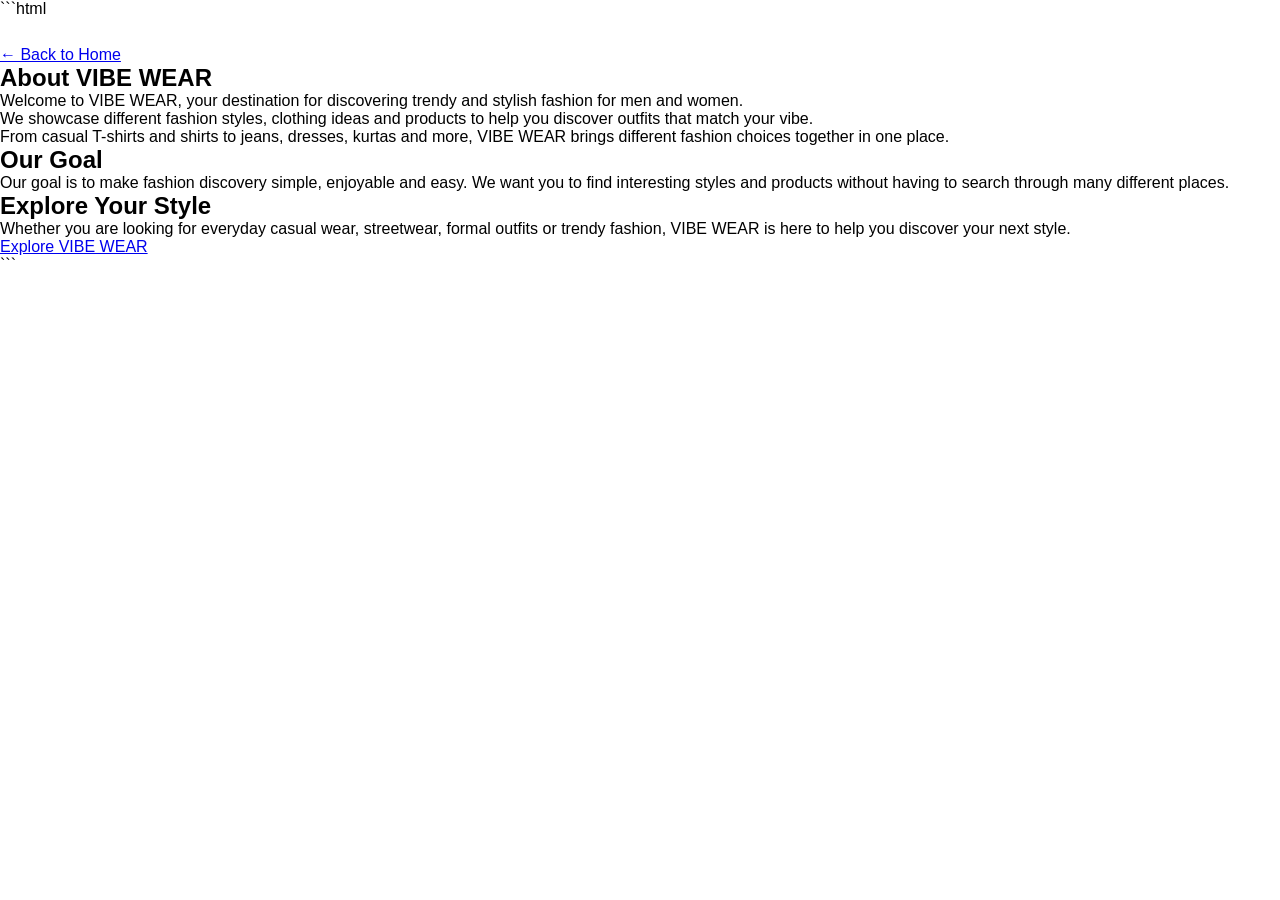
==== about.html @ 4ecae69e "Create about.html" ====
```html
<!DOCTYPE html>
<html lang="en">
<head>
    <meta charset="UTF-8">
    <meta name="viewport" content="width=device-width, initial-scale=1.0">

    <title>About Us | VIBE WEAR</title>
    <meta name="description" content="Learn more about VIBE WEAR, a fashion discovery website featuring trendy clothing and styles for men and women.">

    <link rel="stylesheet" href="style.css">
</head>

<body>

    <header>
        <div class="logo">VIBE WEAR</div>

        <a href="index.html">← Back to Home</a>
    </header>

    <main>

        <section class="about-page">
            <h1>About VIBE WEAR</h1>

            <p>
                Welcome to VIBE WEAR, your destination for discovering
                trendy and stylish fashion for men and women.
            </p>

            <p>
                We showcase different fashion styles, clothing ideas and
                products to help you discover outfits that match your vibe.
            </p>

            <p>
                From casual T-shirts and shirts to jeans, dresses, kurtas
                and more, VIBE WEAR brings different fashion choices together
                in one place.
            </p>

            <h2>Our Goal</h2>

            <p>
                Our goal is to make fashion discovery simple, enjoyable and
                easy. We want you to find interesting styles and products
                without having to search through many different places.
            </p>

            <h2>Explore Your Style</h2>

            <p>
                Whether you are looking for everyday casual wear, streetwear,
                formal outfits or trendy fashion, VIBE WEAR is here to help
                you discover your next style.
            </p>

            <a href="index.html">Explore VIBE WEAR</a>
        </section>

    </main>

</body>
</html>
```
---- style.css ----
* {
    margin: 0;
    padding: 0;
    box-sizing: border-box;
}

body {
    font-family: Arial, sans-serif;
}

/* Navbar */
.navbar {
    display: flex;
    align-items: center;
    justify-content: space-between;
    padding: 20px 60px;
    background-color: white;
}

/* Logo */
.logo {
    font-size: 24px;
    font-weight: bold;
    letter-spacing: 2px;
}

/* Navigation Links */
.nav-links {
    display: flex;
    gap: 35px;
    list-style: none;
}

.nav-links a {
    text-decoration: none;
    color: black;
    font-size: 16px;
}

/* Icons */
.nav-icons {
    display: flex;
    gap: 20px;
}

.nav-icons a {
    text-decoration: none;
    font-size: 20px;
}
/* Hero Section */
.hero {
    min-height: 80vh;
    display: flex;
    align-items: center;
    padding: 60px;
    background-image: url("hero.png");
    background-size: cover;
    background-position: center;
}

.hero-content {
    max-width: 550px;
}

.hero-subtitle {
    font-size: 14px;
    letter-spacing: 3px;
    margin-bottom: 20px;
}

.hero h1 {
    font-size: 60px;
    line-height: 1.1;
    margin-bottom: 20px;
}

.hero-description {
    font-size: 18px;
    margin-bottom: 30px;
}

.hero-buttons {
    display: flex;
    gap: 15px;
}

.btn {
    display: inline-block;
    padding: 14px 28px;
    background-color: black;
    color: white;
    text-decoration: none;
    font-size: 14px;
    font-weight: bold;
}
/* Shop By Category */

.categories {
    padding: 80px 60px;
    background-color: #F3EDE4;
}

.section-title {
    text-align: center;
    margin-bottom: 50px;
}

.section-title p {
    font-size: 13px;
    letter-spacing: 3px;
    margin-bottom: 10px;
}

.section-title h2 {
    font-size: 40px;
    margin-bottom: 10px;
}

.section-title span {
    font-size: 16px;
    color: #666;
}

.category-group {
    margin-bottom: 60px;
}

.category-group > h3 {
    font-size: 28px;
    margin-bottom: 25px;
}

.category-container {
    display: grid;
    grid-template-columns: repeat(4, 1fr);
    gap: 20px;
}

.category-card {
    height: 180px;
    position: relative;
    overflow: hidden;
    border-radius: 8px;
    transition: 0.3s;
}
.category-card::after {
    content: "";
    position: absolute;
    top: 0;
    left: 0;
    width: 100%;
    height: 100%;
    background: rgba(0, 0, 0, 0.35);
}

.category-card h4 {
    font-size: 22px;
    position: absolute;
    bottom: 20px;
    left: 25px;
    z-index: 2;
    color: white;
}

.category-card:hover {
    transform: translateY(-8px);
}

.category-card:hover img {
    transform: scale(1.08);
}

.category-card:hover::after {
    background: rgba(0, 0, 0, 0.5);
}
.category-card img {
    width: 100%;
    height: 100%;
    object-fit: cover;
    position: absolute;
    top: 0;
    left: 0;
    transition: 0.4s;
}

/* Trending Products */

.trending {
    padding: 80px 60px;
    background-color: #FAF8F4;
}

.product-container {
    display: grid;
    grid-template-columns: repeat(4, 1fr);
    gap: 25px;
    margin-top: 50px;
}

.product-card {
    background-color: #f8f8f8;
    border-radius: 8px;
    overflow: hidden;
    position: relative;
}

.product-image {
    width: 100%;
    height: 300px;
    overflow: hidden;
}

.product-image img {
    width: 100%;
    height: 100%;
    object-fit: cover;
}

.product-info {
    padding: 20px;
}

.product-category {
    font-size: 13px;
    color: #777;
    margin-bottom: 8px;
}

.product-info h3 {
    font-size: 20px;
    margin-bottom: 10px;
}

.product-price {
    font-size: 18px;
    font-weight: bold;
    margin-bottom: 15px;
}

.deal-btn {
    display: inline-block;
    padding: 10px 18px;
    background-color: black;
    color: white;
    text-decoration: none;
    font-size: 13px;
}
/* Men's Collection */

.men-collection {
    padding: 80px 60px;
    background-color:  #EAE5DE;
}

.men-product-container {
    display: grid;
    grid-template-columns: repeat(4, 1fr);
    gap: 25px;
    margin-top: 50px;
}

.men-product-card {
    background-color: white;
    border-radius: 8px;
    overflow: hidden;
}

.men-product-image {
    width: 100%;
    height: 300px;
    overflow: hidden;
}

.men-product-image img {
    width: 100%;
    height: 100%;
    object-fit: cover;
}

.men-product-info {
    padding: 20px;
}

.men-product-info h3 {
    font-size: 20px;
    margin-bottom: 10px;
}

.men-product-info p {
    font-size: 18px;
    font-weight: bold;
    margin-bottom: 15px;
}
/* Women's Collection */

.women-collection {
    padding: 80px 60px;
    background-color: #1C1C1C;
}

.women-product-container {
    display: grid;
    grid-template-columns: repeat(4, 1fr);
    gap: 25px;
    margin-top: 50px;
}

.women-product-card {
    background-color: #f8f8f8;
    border-radius: 8px;
    overflow: hidden;
}

.women-product-image {
    width: 100%;
    height: 300px;
    overflow: hidden;
}

.women-product-image img {
    width: 100%;
    height: 100%;
    object-fit: cover;
}

.women-product-info {
    padding: 20px;
}

.women-product-info h3 {
    font-size: 20px;
    margin-bottom: 10px;
}

.women-product-info p {
    font-size: 18px;
    font-weight: bold;
    margin-bottom: 15px;
}
/* Best Deals */

.best-deals {
    padding: 80px 60px;
    background-color: #f8f8f8;
}

.deal-container {
    display: grid;
    grid-template-columns: repeat(4, 1fr);
    gap: 25px;
    margin-top: 50px;
}

.deal-card {
    background-color: white;
    border-radius: 8px;
    overflow: hidden;
}

.deal-image {
    width: 100%;
    height: 300px;
    overflow: hidden;
}

.deal-image img {
    width: 100%;
    height: 100%;
    object-fit: cover;
}

.deal-info {
    padding: 20px;
}

.deal-category {
    font-size: 13px;
    color: #777;
    margin-bottom: 8px;
}

.deal-info h3 {
    font-size: 20px;
    margin-bottom: 10px;
}

.deal-price {
    font-size: 18px;
    font-weight: bold;
    margin-bottom: 15px;
}
/* Instagram Section */

.instagram {
    padding: 80px 60px;
    background-color: white;
    text-align: center;
}

.instagram-container {
    display: grid;
    grid-template-columns: repeat(4, 1fr);
    gap: 15px;
    margin-top: 50px;
}

.instagram-card {
    height: 280px;
    overflow: hidden;
    border-radius: 8px;
}

.instagram-card img {
    width: 100%;
    height: 100%;
    object-fit: cover;
}

.instagram-btn {
    display: inline-block;
    margin-top: 35px;
    padding: 14px 25px;
    background-color: black;
    color: white;
    text-decoration: none;
    font-size: 13px;
    font-weight: bold;
}
/* Footer */

.footer {
    background-color: #111;
    color: white;
    padding: 60px 60px 20px;
    text-align: center;
}

.footer-content h2 {
    font-size: 28px;
    letter-spacing: 3px;
    margin-bottom: 15px;
}

.footer-content > p {
    color: #aaa;
    margin-bottom: 30px;
}

.footer-links {
    display: flex;
    justify-content: center;
    gap: 30px;
}

.footer-links a {
    color: white;
    text-decoration: none;
    font-size: 14px;
}

.footer-bottom {
    margin-top: 40px;
    padding-top: 20px;
    border-top: 1px solid #333;
}

.footer-bottom p {
    color: #777;
    font-size: 13px;
}
/* Responsive Design */

/* Tablet */
@media (max-width: 900px) {

    .navbar {
        padding: 20px 30px;
    }

    .category-container,
    .product-container,
    .men-product-container,
    .women-product-container,
    .deal-container,
    .instagram-container {
        grid-template-columns: repeat(2, 1fr);
    }

    .hero {
        padding: 40px 30px;
    }

    .hero h1 {
        font-size: 45px;
    }

    .categories,
    .trending,
    .men-collection,
    .women-collection,
    .best-deals,
    .instagram {
        padding: 60px 30px;
    }
}


/* Mobile */
@media (max-width: 600px) {

    body {
        overflow-x: hidden;
    }

    .navbar {
        width: 100%;
        padding: 15px 10px;
        flex-direction: column;
        gap: 15px;
    }

    .logo {
        font-size: 22px;
        white-space: nowrap;
    }

    .nav-links {
        width: 100%;
        display: flex;
        gap: 10px;
        flex-wrap: wrap;
        justify-content: center;
    }

    .nav-links a {
        font-size: 14px;
    }

    .nav-icons {
    display: flex;
    gap: 15px;
    align-items: center;
    position: absolute;
    right: 15px;
    top: 15px;
}

    .hero {
        width: 100%;
        min-height: 70vh;
        padding: 30px 20px;
        overflow: hidden;
        background-position: 35% center;
    }

    .hero-content {
    width: 65%;
    max-width: 250px;
    position: relative;
    z-index: 2;
}

    .hero-subtitle {
    font-size: 11px;
    letter-spacing: 2px;
    margin-bottom: 12px;
}

    .hero h1 {
    font-size: 27px;
    line-height: 1.2;
    margin-bottom: 15px;
    white-space: normal;
}

    .hero-description {
    font-size: 13px;
    line-height: 1.5;
    margin-bottom: 20px;
    max-width: 190px;
}

    .hero-buttons {
        flex-direction: column;
        width: 180px;
    }

    .section-title h2 {
        font-size: 32px;
    }

    .categories,
    .trending,
    .men-collection,
    .women-collection,
    .best-deals,
    .instagram {
        padding: 50px 20px;
    }

    .category-container,
    .product-container,
    .men-product-container,
    .women-product-container,
    .deal-container,
    .instagram-container {
        grid-template-columns: 1fr;
    }

    .category-card {
        height: 200px;
    }

    .product-image,
    .men-product-image,
    .women-product-image,
    .deal-image {
        height: 350px;
    }

    .instagram-card {
        height: 300px;
    }

    .footer {
        padding: 50px 20px 20px;
    }

    .footer-links {
        flex-wrap: wrap;
        gap: 20px;
    }
}
/* Search Box */

.search-box {
    display: none;
    padding: 15px 60px;
    background-color: #f8f8f8;
    text-align: center;
}

.search-box input {
    width: 60%;
    padding: 12px 15px;
    border: 1px solid #ddd;
    border-radius: 5px;
    font-size: 15px;
    outline: none;
}
/* Wishlist Button */

.wishlist-btn {
    position: absolute;
    top: 15px;
    right: 15px;
    border: none;
    background-color: white;
    font-size: 20px;
    width: 40px;
    height: 40px;
    border-radius: 50%;
    cursor: pointer;
    z-index: 5;
}

.wishlist-btn:hover {
    transform: scale(1.1);
}

.wishlist-btn.active {
    background-color: black;
    color: white;
}
.men-product-card,
.women-product-card,
.deal-card {
    position: relative;
}
/* Wishlist Section */

.wishlist-section {
    padding: 80px 60px;
    background-color: #ffffff;
}

.wishlist-container {
    max-width: 1200px;
    margin: 40px auto 0;
    display: grid;
    grid-template-columns: repeat(4, 1fr);
    gap: 25px;
}

/* ================================
   CART SECTION
================================ */

.cart-section {
    width: 100%;
    padding: 80px 60px;
    background-color: #f8f8f8;
    box-sizing: border-box;
}

.cart-section .section-title {
    width: 100%;
    text-align: center;
}

.cart-container {
    width: 100%;
    max-width: 1200px;
    margin: 40px auto 0;
    display: grid;
    grid-template-columns: repeat(4, 1fr);
    gap: 25px;
    box-sizing: border-box;
}


/* Cart Product */

.cart-container .cart-product {
    width: 100%;
    min-width: 0;
    background-color: #ffffff;
    border-radius: 8px;
    overflow: hidden;
    position: relative;
    box-sizing: border-box;
}


/* Cart Image */

.cart-container .cart-product img {
    display: block;
    width: 100% !important;
    height: 300px !important;
    object-fit: cover;
    box-sizing: border-box;
}


/* Cart Information */

.cart-container .cart-product .product-info,
.cart-container .cart-product .men-product-info,
.cart-container .cart-product .women-product-info,
.cart-container .cart-product .deal-info {
    width: 100%;
    padding: 18px;
    box-sizing: border-box;
}


/* Hide Wishlist + Add Cart inside My Cart */

.cart-container .wishlist-btn,
.cart-container .cart-btn {
    display: none !important;
}


/* Remove Button */

.cart-container .remove-cart-btn {
    display: block;
    width: calc(100% - 30px);
    margin: 0 15px 15px;
    padding: 12px;
    border: none;
    background-color: black;
    color: white;
    font-size: 13px;
    cursor: pointer;
    box-sizing: border-box;
}

.cart-container .remove-cart-btn:hover {
    opacity: 0.8;
}


/* Tablet */

@media (max-width: 900px) {

    .cart-section {
        padding: 60px 30px;
    }

    .cart-container {
        grid-template-columns: repeat(2, 1fr);
    }

}


/* Mobile */

@media (max-width: 600px) {

    .cart-section {
        padding: 50px 20px;
    }

    .cart-container {
        grid-template-columns: 1fr;
    }

    .cart-container .cart-product img {
        height: 350px !important;
    }

}
/* Mobile Cart */

@media (max-width: 900px) {

    .cart-section {
        padding: 60px 30px;
    }

    .cart-container {
        grid-template-columns: repeat(2, 1fr);
    }

}


@media (max-width: 600px) {

    .cart-section {
        padding: 50px 20px;
    }

    .cart-container {
        grid-template-columns: 1fr;
    }

}

/* CART COUNT BADGE */

#cart-icon {
    position: relative;
}

#cart-count {
    position: absolute;
    top: -8px;
    right: -10px;
    background-color: black;
    color: white;
    width: 18px;
    height: 18px;
    border-radius: 50%;
    font-size: 11px;
    display: flex;
    align-items: center;
    justify-content: center;
}

/* WISHLIST COUNT BADGE */

#wishlist-icon {
    position: relative;
}

#wishlist-count {
    position: absolute;
    top: -8px;
    right: -10px;
    background-color: black;
    color: white;
    width: 18px;
    height: 18px;
    border-radius: 50%;
    font-size: 11px;
    display: flex;
    align-items: center;
    justify-content: center;
}

/* =========================================
   VIBE WEAR - PREMIUM LUXURY UI
   ========================================= */

/* Main Premium Backgrounds */
.categories {
    background: linear-gradient(135deg, #24211e, #151515);
    color: #ffffff;
}

.trending {
    background: linear-gradient(135deg, #181818, #242424);
    color: #ffffff;
}

.men-collection {
    background: linear-gradient(135deg, #211f1c, #121212);
    color: #ffffff;
}

.women-collection {
    background: linear-gradient(135deg, #181614, #0d0d0d);
    color: #ffffff;
}

.best-deals {
    background: linear-gradient(135deg, #29231d, #151515);
    color: #ffffff;
}

.instagram {
    background: linear-gradient(135deg, #211e1b, #111111);
    color: #ffffff;
}

/* Navbar */
.navbar {
    background: #111111;
}

.logo {
    color: #ffffff;
}

.nav-links a {
    color: #ffffff;
}

.nav-icons a {
    color: #ffffff;
}

/* Section Titles */
.section-title h2,
.section-title p,
.section-title span {
    color: #ffffff;
}

.category-group > h3 {
    color: #ffffff;
}

/* Product Cards */
.product-card,
.men-product-card,
.women-product-card,
.deal-card {
    background: #22201d;
    color: #ffffff;
    border: 1px solid rgba(255, 255, 255, 0.08);
    box-shadow: 0 12px 30px rgba(0, 0, 0, 0.25);
}

/* Product Text */
.product-info h3,
.men-product-info h3,
.women-product-info h3,
.deal-info h3 {
    color: #ffffff;
}

.product-category,
.deal-category {
    color: #aaa39a;
}

.product-price,
.men-product-info p,
.women-product-info p,
.deal-price {
    color: #e8d3ad;
}

/* Premium Buttons */
.btn,
.deal-btn,
.instagram-btn {
    background: #e8d3ad;
    color: #171717;
    border: none;
    transition: all 0.3s ease;
}

.btn:hover,
.deal-btn:hover,
.instagram-btn:hover {
    background: #ffffff;
    color: #111111;
    transform: translateY(-2px);
}

/* Wishlist Button */
.wishlist-btn {
    background: rgba(255, 255, 255, 0.92);
    color: #111111;
}

/* Search */
.search-box {
    background: #1b1b1b;
}

.search-box input {
    background: #242424;
    color: #ffffff;
    border: 1px solid #444;
}

/* Wishlist Section */
.wishlist-section {
    background: #171717;
    color: #ffffff;
}

/* Cart Section */
.cart-section {
    background: #1c1a18;
    color: #ffffff;
}

.cart-container .cart-product {
    background: #242220;
    color: #ffffff;
}

.cart-container .cart-product h3,
.cart-container .cart-product p {
    color: #ffffff;
}

/* Category Card Premium Effect */
.category-card {
    border: 1px solid rgba(255, 255, 255, 0.12);
    box-shadow: 0 15px 35px rgba(0, 0, 0, 0.3);
}

/* Premium Hover */
.product-card,
.men-product-card,
.women-product-card,
.deal-card,
.category-card {
    transition: transform 0.35s ease, box-shadow 0.35s ease;
}

.product-card:hover,
.men-product-card:hover,
.women-product-card:hover,
.deal-card:hover {
    transform: translateY(-6px);
    box-shadow: 0 18px 40px rgba(0, 0, 0, 0.4);
}

/* =========================================
   PREMIUM PRODUCT CARDS
   ========================================= */

.product-card,
.men-product-card,
.women-product-card,
.deal-card {
    border-radius: 14px;
    overflow: hidden;
    border: 1px solid rgba(232, 211, 173, 0.18);
    background: #211f1c;
    box-shadow: 0 10px 30px rgba(0, 0, 0, 0.28);
}

/* Product Images */
.product-image,
.men-product-image,
.women-product-image,
.deal-image {
    position: relative;
    overflow: hidden;
}

/* Smooth Image Zoom */
.product-image img,
.men-product-image img,
.women-product-image img,
.deal-image img {
    transition: transform 0.5s ease;
}

.product-card:hover .product-image img,
.men-product-card:hover .men-product-image img,
.women-product-card:hover .women-product-image img,
.deal-card:hover .deal-image img {
    transform: scale(1.05);
}

/* Product Information */
.product-info,
.men-product-info,
.women-product-info,
.deal-info {
    padding: 22px;
}

/* Product Name */
.product-info h3,
.men-product-info h3,
.women-product-info h3,
.deal-info h3 {
    font-size: 19px;
    letter-spacing: 0.3px;
}

/* Price */
.product-price,
.men-product-info p,
.women-product-info p,
.deal-price {
    color: #e8d3ad;
    font-size: 17px;
}

/* Deal Button */
.deal-btn {
    border-radius: 4px;
    padding: 11px 20px;
    letter-spacing: 0.5px;
}

/* Card Hover */
.product-card:hover,
.men-product-card:hover,
.women-product-card:hover,
.deal-card:hover {
    transform: translateY(-7px);
    border-color: rgba(232, 211, 173, 0.4);
    box-shadow: 0 18px 40px rgba(0, 0, 0, 0.45);
}

/* =========================================
   PREMIUM CATEGORY CARDS
   ========================================= */

.category-card {
    border-radius: 14px;
    overflow: hidden;
    border: 1px solid rgba(232, 211, 173, 0.15);
    box-shadow: 0 12px 30px rgba(0, 0, 0, 0.3);
    transition: all 0.4s ease;
}

/* Stronger Luxury Overlay */
.category-card::after {
    background: linear-gradient(
        to top,
        rgba(0, 0, 0, 0.75),
        rgba(0, 0, 0, 0.15)
    );
}

/* Category Image */
.category-card img {
    transition: transform 0.6s ease;
}

/* Category Name */
.category-card h4 {
    font-size: 21px;
    letter-spacing: 1px;
    text-transform: uppercase;
    bottom: 22px;
    left: 22px;
    z-index: 2;
}

/* Hover */
.category-card:hover {
    transform: translateY(-8px);
    border-color: rgba(232, 211, 173, 0.45);
    box-shadow: 0 20px 45px rgba(0, 0, 0, 0.45);
}

.category-card:hover img {
    transform: scale(1.08);
}

/* =========================================
   PREMIUM NAVBAR
   ========================================= */

.navbar {
    background: rgba(15, 15, 15, 0.96);
    border-bottom: 1px solid rgba(232, 211, 173, 0.12);
    box-shadow: 0 8px 25px rgba(0, 0, 0, 0.25);
}

/* Logo */
.logo {
    letter-spacing: 2px;
    font-weight: 700;
}

/* Navigation Links */
.nav-links a {
    position: relative;
    transition: color 0.3s ease;
}

/* Gold underline effect */
.nav-links a::after {
    content: "";
    position: absolute;
    left: 0;
    bottom: -6px;
    width: 0;
    height: 1px;
    background: #e8d3ad;
    transition: width 0.3s ease;
}

.nav-links a:hover {
    color: #e8d3ad;
}

.nav-links a:hover::after {
    width: 100%;
}

/* Navbar Icons */
.nav-icons a {
    transition: all 0.3s ease;
}

.nav-icons a:hover {
    color: #e8d3ad;
    transform: translateY(-2px);
}

/* =========================================
   PREMIUM HERO SECTION
   ========================================= */

.hero {
    position: relative;
    overflow: hidden;
}

/* Dark cinematic overlay */
.hero::after {
    content: "";
    position: absolute;
    inset: 0;
    background: linear-gradient(
        90deg,
        rgba(0, 0, 0, 0.78),
        rgba(0, 0, 0, 0.25),
        rgba(0, 0, 0, 0.05)
    );
    pointer-events: none;
}

/* Keep content above overlay */
.hero-content {
    position: relative;
    z-index: 2;
}

/* Small Collection Text */
.hero-subtitle {
    color: #e8d3ad;
    letter-spacing: 3px;
    font-size: 12px;
}

/* Main Heading */
.hero h1 {
    letter-spacing: 1px;
}

/* Description */
.hero-description {
    color: #d0cbc3;
}

/* Hero Buttons */
.hero-buttons .btn {
    border: 1px solid #e8d3ad;
    letter-spacing: 1px;
    transition: all 0.35s ease;
}

.hero-buttons .btn:hover {
    background: transparent;
    color: #e8d3ad;
    transform: translateY(-3px);
}

/* =========================================
   PREMIUM SECTION HEADINGS
   ========================================= */

.section-title {
    margin-bottom: 45px;
}

/* Main Heading */
.section-title h2 {
    font-size: 34px;
    font-weight: 600;
    letter-spacing: 1px;
    color: #ffffff;
}

/* Small Subtitle */
.section-title p {
    color: #aaa39a;
    font-size: 14px;
    letter-spacing: 1px;
}

/* Gold Accent Line */
.section-title::after {
    content: "";
    display: block;
    width: 45px;
    height: 2px;
    background: #e8d3ad;
    margin: 16px auto 0;
}

/* =========================================
   PREMIUM PRODUCT IMAGE EFFECT
   ========================================= */

.product-image img,
.men-product-image img,
.women-product-image img,
.deal-image img {
    transition: transform 0.6s ease, filter 0.6s ease;
}

/* Hover Image */
.product-card:hover img,
.men-product-card:hover img,
.women-product-card:hover img,
.deal-card:hover img {
    transform: scale(1.06);
    filter: brightness(1.05);
}

/* Image bottom fade */
.product-image::after,
.men-product-image::after,
.women-product-image::after,
.deal-image::after {
    content: "";
    position: absolute;
    left: 0;
    right: 0;
    bottom: 0;
    height: 35%;
    background: linear-gradient(
        to top,
        rgba(0, 0, 0, 0.25),
        transparent
    );
    pointer-events: none;
}

/* =========================================
   PREMIUM FOOTER
   ========================================= */

.footer {
    background: #0b0b0b;
    color: #ffffff;
    border-top: 1px solid rgba(232, 211, 173, 0.15);
    padding-top: 60px;
}

/* Footer Headings */
.footer h3,
.footer h4 {
    color: #ffffff;
    letter-spacing: 1px;
}

/* Footer Text */
.footer p {
    color: #aaa39a;
    line-height: 1.7;
}

/* Footer Links */
.footer a {
    color: #aaa39a;
    transition: all 0.3s ease;
}

.footer a:hover {
    color: #e8d3ad;
    padding-left: 4px;
}

/* Footer Bottom */
.footer-bottom {
    border-top: 1px solid rgba(255, 255, 255, 0.08);
    color: #777;
    margin-top: 40px;
    padding-top: 20px;
}

/* =========================================
   PREMIUM SEARCH BOX
   ========================================= */

.search-box {
    background: rgba(18, 18, 18, 0.98);
    border: 1px solid rgba(232, 211, 173, 0.18);
    border-radius: 10px;
    box-shadow: 0 15px 40px rgba(0, 0, 0, 0.45);
}

/* Search Input */
.search-box input {
    background: #22201d;
    color: #ffffff;
    border: 1px solid rgba(255, 255, 255, 0.12);
    border-radius: 6px;
    padding: 12px 15px;
    transition: all 0.3s ease;
}

/* Input Focus */
.search-box input:focus {
    outline: none;
    border-color: #e8d3ad;
    box-shadow: 0 0 0 2px rgba(232, 211, 173, 0.08);
}

/* Search Button */
.search-box button {
    background: #e8d3ad;
    color: #111111;
    border: none;
    border-radius: 6px;
    transition: all 0.3s ease;
}

.search-box button:hover {
    background: #ffffff;
    transform: translateY(-2px);
}

/* =========================================
   PREMIUM WISHLIST
   ========================================= */

.wishlist-section {
    background: linear-gradient(135deg, #171513, #0d0d0d);
    border-top: 1px solid rgba(232, 211, 173, 0.08);
}

/* Wishlist Heading */
.wishlist-section h2 {
    color: #ffffff;
    letter-spacing: 1px;
}

/* Wishlist Product Card */
.wishlist-section .product-card {
    background: #211f1c;
    border: 1px solid rgba(232, 211, 173, 0.15);
    border-radius: 14px;
    box-shadow: 0 12px 30px rgba(0, 0, 0, 0.35);
}

/* Wishlist Empty Message */
.wishlist-section p {
    color: #aaa39a;
}

/* Wishlist Button */
.wishlist-section .wishlist-btn {
    transition: all 0.3s ease;
}

.wishlist-section .wishlist-btn:hover {
    transform: scale(1.08);
}

/* =========================================
   PREMIUM CART
   ========================================= */

.cart-section {
    background: linear-gradient(135deg, #1c1a18, #0d0d0d);
    border-top: 1px solid rgba(232, 211, 173, 0.08);
}

/* Cart Container */
.cart-container {
    background: transparent;
}

/* Cart Product */
.cart-container .cart-product {
    background: #211f1c;
    border: 1px solid rgba(232, 211, 173, 0.15);
    border-radius: 14px;
    box-shadow: 0 12px 30px rgba(0, 0, 0, 0.35);
    transition: all 0.3s ease;
}

/* Cart Hover */
.cart-container .cart-product:hover {
    border-color: rgba(232, 211, 173, 0.35);
    transform: translateY(-3px);
}

/* Cart Product Name */
.cart-container .cart-product h3 {
    color: #ffffff;
    letter-spacing: 0.5px;
}

/* Cart Price */
.cart-container .cart-product p {
    color: #e8d3ad;
}

/* Cart Buttons */
.cart-container button {
    transition: all 0.3s ease;
}

.cart-container button:hover {
    transform: translateY(-2px);
}

/* =========================================
   PREMIUM INSTAGRAM SECTION
   ========================================= */

.instagram {
    background: linear-gradient(135deg, #211e1b, #0d0d0d);
    border-top: 1px solid rgba(232, 211, 173, 0.08);
}

/* Instagram Images */
.instagram img {
    transition: transform 0.5s ease, filter 0.5s ease;
}

.instagram img:hover {
    transform: scale(1.05);
    filter: brightness(1.08);
}

/* Instagram Button */
.instagram-btn {
    border: 1px solid #e8d3ad;
    letter-spacing: 1px;
    transition: all 0.35s ease;
}

.instagram-btn:hover {
    background: transparent;
    color: #e8d3ad;
    transform: translateY(-3px);
}

/* =========================================
   FINAL PREMIUM SPACING & POLISH
   ========================================= */

.categories,
.trending,
.men-collection,
.women-collection,
.best-deals,
.instagram {
    padding-top: 85px;
    padding-bottom: 85px;
}

/* Consistent section titles */
.section-title {
    margin-bottom: 50px;
}

/* Smooth section transition */
.categories,
.trending,
.men-collection,
.women-collection,
.best-deals,
.instagram {
    position: relative;
}

/* Premium subtle divider */
.trending,
.women-collection,
.instagram {
    border-top: 1px solid rgba(232, 211, 173, 0.06);
}

/* =========================================
   PRODUCT ACTION BUTTONS - FIX
   ========================================= */

.product-card,
.men-product-card,
.women-product-card,
.deal-card {
    position: relative;
}

.wishlist-btn {
    display: flex !important;
    align-items: center;
    justify-content: center;
    position: absolute;
    top: 12px;
    right: 12px;
    width: 42px;
    height: 42px;
    border: none;
    border-radius: 50%;
    font-size: 18px;
    cursor: pointer;
    z-index: 10;
}

.cart-btn {
    display: block !important;
    width: 100%;
    margin-top: 15px;
    padding: 12px 18px;
    border: 1px solid #e8d3ad;
    border-radius: 5px;
    background: #e8d3ad;
    color: #111111;
    font-size: 14px;
    font-weight: 600;
    cursor: pointer;
    transition: all 0.3s ease;
}

.cart-btn:hover {
    background: #ffffff;
    transform: translateY(-2px);
}

/* =========================================
   VIBE WEAR - PRODUCT ACTION BUTTON FIX
   ========================================= */

.product-card .wishlist-btn,
.men-product-card .wishlist-btn,
.women-product-card .wishlist-btn,
.deal-card .wishlist-btn {
    display: flex !important;
    visibility: visible !important;
    opacity: 1 !important;
    position: absolute !important;
    top: 12px;
    right: 12px;
    z-index: 999 !important;
    width: 42px;
    height: 42px;
    align-items: center;
    justify-content: center;
    border: none;
    border-radius: 50%;
    cursor: pointer;
}

.product-card .cart-btn,
.men-product-card .cart-btn,
.women-product-card .cart-btn,
.deal-card .cart-btn {
    display: block !important;
    visibility: visible !important;
    opacity: 1 !important;
    position: relative !important;
    z-index: 10 !important;
    width: 100%;
    margin-top: 15px;
    padding: 12px 18px;
    border: 1px solid #e8d3ad;
    border-radius: 5px;
    background: #e8d3ad;
    color: #111111;
    cursor: pointer;
}

/* MEN CATEGORIES - CIRCLE SINGLE ROW */

.categories .category-group:nth-of-type(2) .category-container {
    display: flex !important;
    flex-wrap: nowrap !important;
    gap: 28px !important;
    overflow-x: auto !important;
    justify-content: center;
    padding: 10px 5px 30px;
}

.categories .category-group:nth-of-type(2) .category-card {
    flex: 0 0 140px !important;
    width: 140px !important;
    height: 140px !important;
    border-radius: 50% !important;
    overflow: hidden;
}

.categories .category-group:nth-of-type(2) .category-card img {
    width: 100%;
    height: 100%;
    object-fit: cover;
}

.categories .category-group:nth-of-type(2) .category-card h4 {
    left: 0;
    right: 0;
    bottom: 0;
    text-align: center;
    font-size: 13px;
    padding: 12px 4px;
}

/* MOBILE */
@media (max-width: 600px) {

    .categories .category-group:nth-of-type(2) .category-container {
        justify-content: flex-start;
        gap: 18px !important;
    }

    .categories .category-group:nth-of-type(2) .category-card {
        flex: 0 0 110px !important;
        width: 110px !important;
        height: 110px !important;
    }

    .categories .category-group:nth-of-type(2) .category-card h4 {
        font-size: 11px;
        padding: 8px 2px;
    }
}

/* WOMEN CATEGORIES - CIRCLE SINGLE ROW */

.categories .category-group:nth-of-type(3) .category-container {
    display: flex !important;
    flex-wrap: nowrap !important;
    gap: 28px !important;
    overflow-x: auto !important;
    justify-content: center;
    padding: 10px 5px 30px;
}

.categories .category-group:nth-of-type(3) .category-card {
    flex: 0 0 140px !important;
    width: 140px !important;
    height: 140px !important;
    border-radius: 50% !important;
    overflow: hidden;
}

.categories .category-group:nth-of-type(3) .category-card img {
    width: 100%;
    height: 100%;
    object-fit: cover;
}

.categories .category-group:nth-of-type(3) .category-card h4 {
    left: 0;
    right: 0;
    bottom: 0;
    text-align: center;
    font-size: 13px;
    padding: 12px 4px;
}

/* WOMEN - MOBILE */

@media (max-width: 600px) {

    .categories .category-group:nth-of-type(3) .category-container {
        justify-content: flex-start;
        gap: 18px !important;
    }

    .categories .category-group:nth-of-type(3) .category-card {
        flex: 0 0 110px !important;
        width: 110px !important;
        height: 110px !important;
    }

    .categories .category-group:nth-of-type(3) .category-card h4 {
        font-size: 11px;
        padding: 8px 2px;
    }
}

/* WISHLIST - MOBILE FIX */

@media (max-width: 600px) {

    .wishlist-section {
        padding: 50px 20px;
    }

    .wishlist-container {
        grid-template-columns: repeat(2, 1fr) !important;
        gap: 15px !important;
    }

    .wishlist-container .product-image,
    .wishlist-container .men-product-image,
    .wishlist-container .women-product-image,
    .wishlist-container .deal-image {
        height: 220px !important;
    }

}

/* MOBILE - PRODUCTS IN ONE HORIZONTAL ROW */

@media (max-width: 600px) {

    .product-container,
    .men-product-container,
    .women-product-container,
    .deal-container {
        display: flex !important;
        flex-wrap: nowrap !important;
        overflow-x: auto !important;
        gap: 15px !important;
        justify-content: flex-start !important;
        padding-bottom: 15px;
    }

    .product-container > *,
    .men-product-container > *,
    .women-product-container > *,
    .deal-container > * {
        flex: 0 0 180px !important;
    }

}
/* INSTAGRAM - MOBILE SINGLE ROW */

@media (max-width: 600px) {

    .instagram-container {
        display: flex !important;
        flex-wrap: nowrap !important;
        overflow-x: auto !important;
        gap: 15px !important;
        justify-content: flex-start !important;
    }

    .instagram-container .instagram-item {
        flex: 0 0 150px !important;
        width: 150px !important;
    }

}
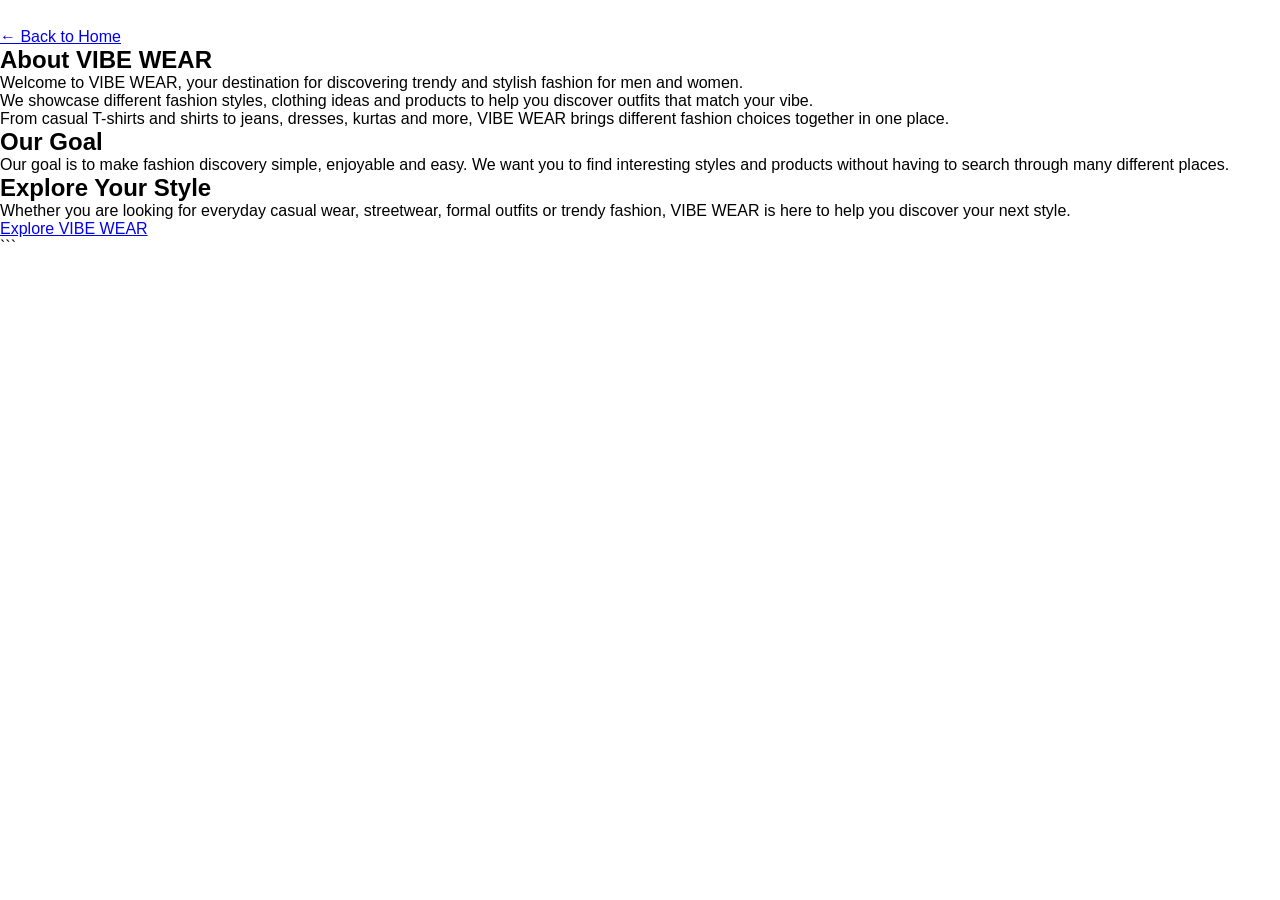
==== commit 8c78fcb1: "Update about.html" ====
--- a/about.html
+++ b/about.html
@@ -1,4 +1,3 @@
-```html
 <!DOCTYPE html>
 <html lang="en">
 <head>
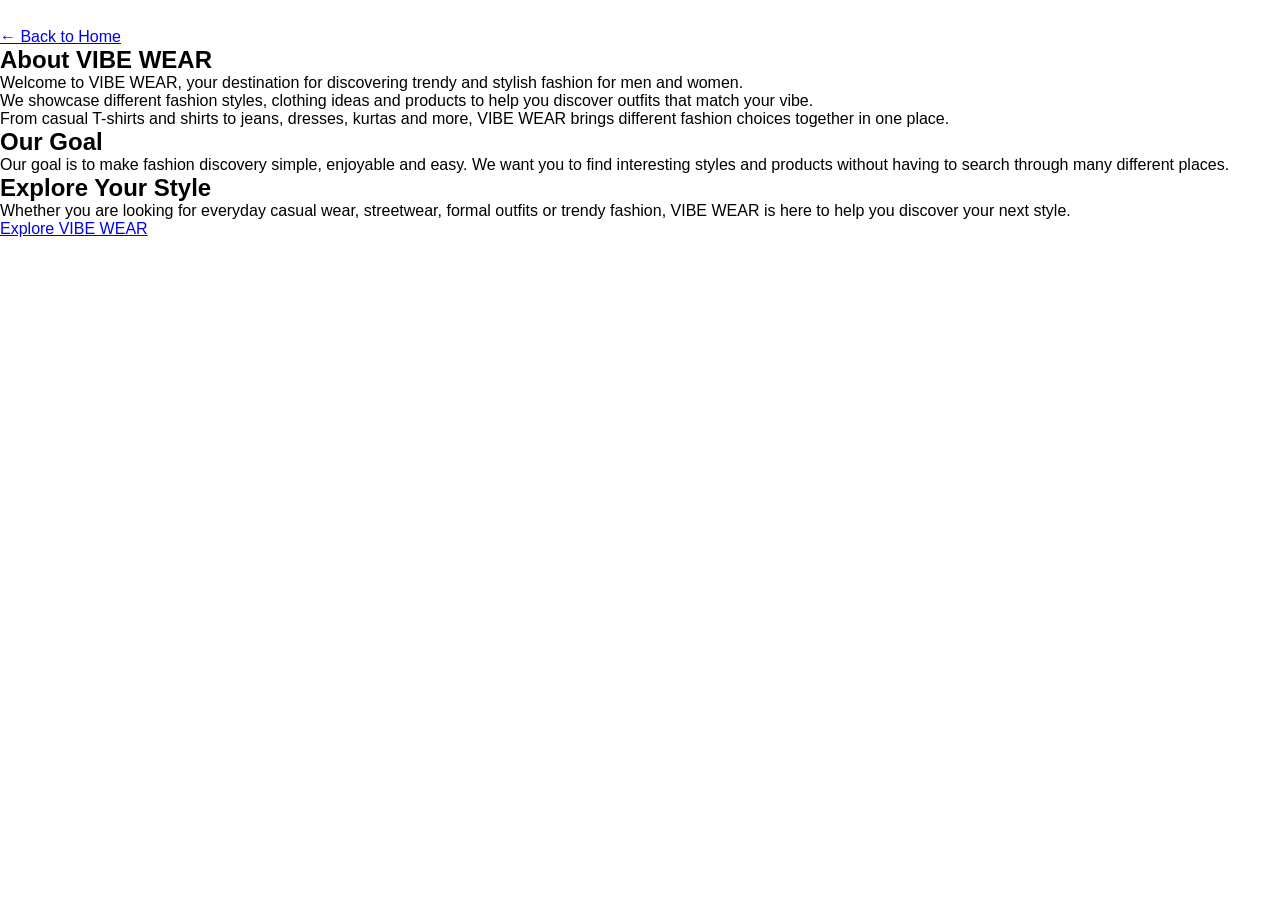
==== commit aa701a14: "Update about.html" ====
--- a/about.html
+++ b/about.html
@@ -62,4 +62,3 @@
 
 </body>
 </html>
-```
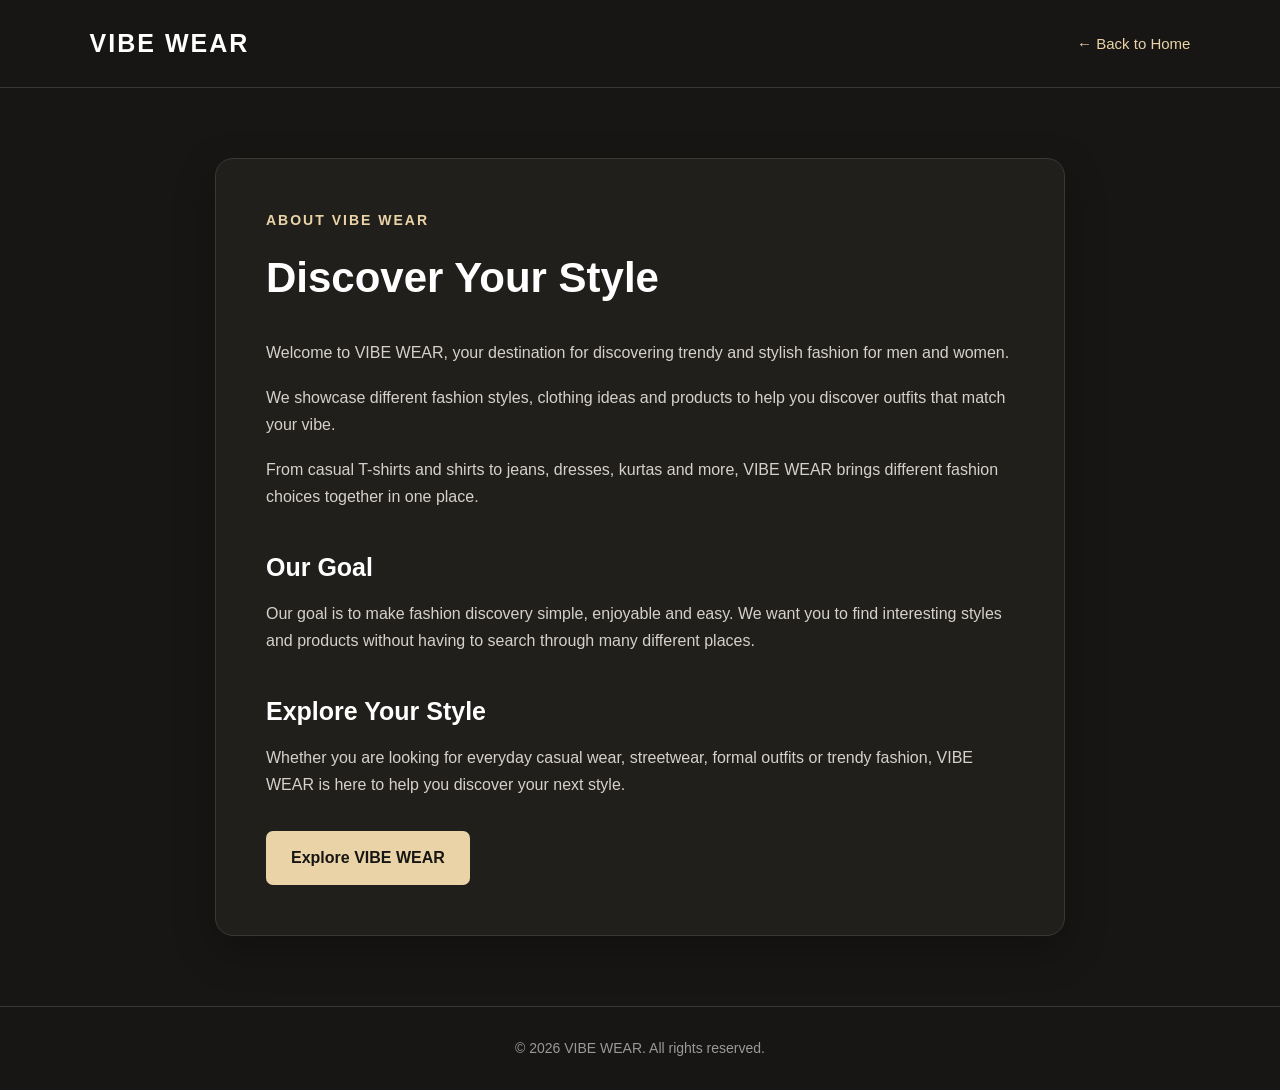
==== commit b2b2e49c: "Update about.html" ====
--- a/about.html
+++ b/about.html
@@ -5,9 +5,145 @@
     <meta name="viewport" content="width=device-width, initial-scale=1.0">
 
     <title>About Us | VIBE WEAR</title>
-    <meta name="description" content="Learn more about VIBE WEAR, a fashion discovery website featuring trendy clothing and styles for men and women.">
-
-    <link rel="stylesheet" href="style.css">
+
+    <meta name="description"
+          content="Learn about VIBE WEAR, a fashion discovery website featuring trendy clothing and styles for men and women.">
+
+    <style>
+        * {
+            margin: 0;
+            padding: 0;
+            box-sizing: border-box;
+        }
+
+        body {
+            font-family: Arial, sans-serif;
+            background: #171614;
+            color: #ffffff;
+            line-height: 1.7;
+        }
+
+        header {
+            padding: 22px 7%;
+            border-bottom: 1px solid #3a3835;
+            display: flex;
+            justify-content: space-between;
+            align-items: center;
+        }
+
+        .logo {
+            font-size: 25px;
+            font-weight: 700;
+            letter-spacing: 2px;
+        }
+
+        header a {
+            color: #ead4a7;
+            text-decoration: none;
+            font-size: 15px;
+        }
+
+        header a:hover {
+            text-decoration: underline;
+        }
+
+        main {
+            max-width: 900px;
+            margin: 0 auto;
+            padding: 70px 25px;
+        }
+
+        .about-page {
+            background: #211f1c;
+            border: 1px solid #3b3834;
+            border-radius: 18px;
+            padding: 50px;
+            box-shadow: 0 15px 40px rgba(0, 0, 0, 0.25);
+        }
+
+        .tag {
+            color: #ead4a7;
+            font-size: 14px;
+            font-weight: 600;
+            letter-spacing: 2px;
+            text-transform: uppercase;
+            margin-bottom: 10px;
+        }
+
+        h1 {
+            font-size: 42px;
+            margin-bottom: 25px;
+        }
+
+        h2 {
+            font-size: 25px;
+            margin-top: 35px;
+            margin-bottom: 12px;
+        }
+
+        p {
+            color: #d5d1ca;
+            font-size: 16px;
+            margin-bottom: 18px;
+        }
+
+        .explore-btn {
+            display: inline-block;
+            margin-top: 15px;
+            padding: 13px 25px;
+            background: #ead4a7;
+            color: #171614;
+            text-decoration: none;
+            border-radius: 7px;
+            font-weight: 600;
+        }
+
+        .explore-btn:hover {
+            opacity: 0.9;
+        }
+
+        footer {
+            text-align: center;
+            padding: 30px 20px;
+            border-top: 1px solid #3a3835;
+            color: #999;
+            font-size: 14px;
+        }
+
+        @media (max-width: 600px) {
+            header {
+                padding: 18px 5%;
+            }
+
+            .logo {
+                font-size: 20px;
+            }
+
+            header a {
+                font-size: 13px;
+            }
+
+            main {
+                padding: 40px 16px;
+            }
+
+            .about-page {
+                padding: 30px 22px;
+            }
+
+            h1 {
+                font-size: 31px;
+            }
+
+            h2 {
+                font-size: 22px;
+            }
+
+            p {
+                font-size: 15px;
+            }
+        }
+    </style>
 </head>
 
 <body>
@@ -19,9 +155,11 @@
     </header>
 
     <main>
-
         <section class="about-page">
-            <h1>About VIBE WEAR</h1>
+
+            <div class="tag">About Vibe Wear</div>
+
+            <h1>Discover Your Style</h1>
 
             <p>
                 Welcome to VIBE WEAR, your destination for discovering
@@ -35,30 +173,37 @@
 
             <p>
                 From casual T-shirts and shirts to jeans, dresses, kurtas
-                and more, VIBE WEAR brings different fashion choices together
-                in one place.
+                and more, VIBE WEAR brings different fashion choices
+                together in one place.
             </p>
 
             <h2>Our Goal</h2>
 
             <p>
-                Our goal is to make fashion discovery simple, enjoyable and
-                easy. We want you to find interesting styles and products
-                without having to search through many different places.
+                Our goal is to make fashion discovery simple, enjoyable
+                and easy. We want you to find interesting styles and
+                products without having to search through many different
+                places.
             </p>
 
             <h2>Explore Your Style</h2>
 
             <p>
-                Whether you are looking for everyday casual wear, streetwear,
-                formal outfits or trendy fashion, VIBE WEAR is here to help
-                you discover your next style.
-            </p>
-
-            <a href="index.html">Explore VIBE WEAR</a>
+                Whether you are looking for everyday casual wear,
+                streetwear, formal outfits or trendy fashion, VIBE WEAR
+                is here to help you discover your next style.
+            </p>
+
+            <a class="explore-btn" href="index.html">
+                Explore VIBE WEAR
+            </a>
+
         </section>
-
     </main>
+
+    <footer>
+        © 2026 VIBE WEAR. All rights reserved.
+    </footer>
 
 </body>
 </html>
